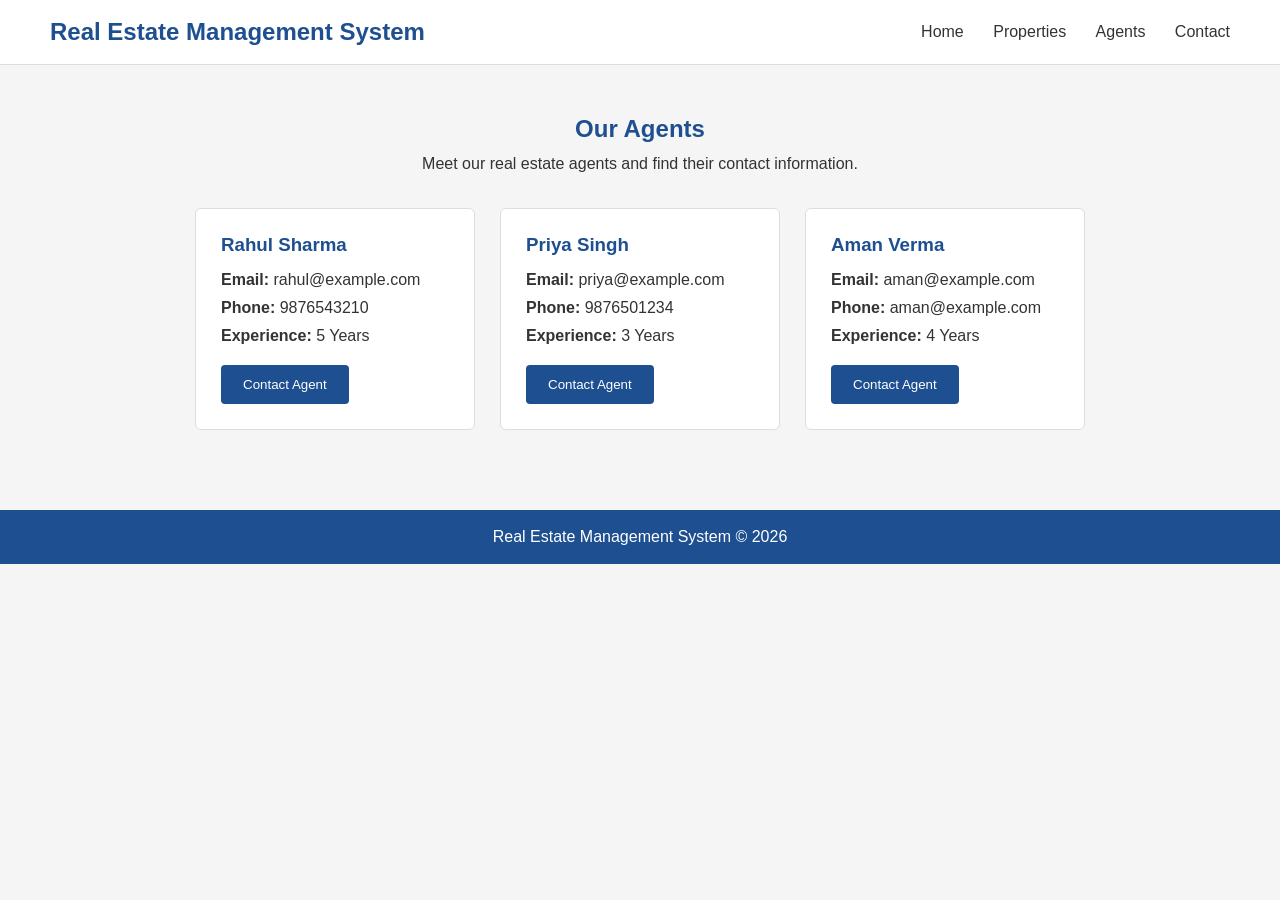
==== frontend/agents.html @ 845c9cf4 "Add Real Estate Management System project" ====
<!DOCTYPE html>
<html lang="en">
<head>
    <meta charset="UTF-8">
    <meta name="viewport" content="width=device-width, initial-scale=1.0">

    <title>Agents - Real Estate Management System</title>

    <link rel="stylesheet" href="style.css">
</head>

<body>

    <header>
        <h2>Real Estate Management System</h2>

        <nav>
    <a href="index.html">Home</a>
    <a href="properties.html">Properties</a>
    <a href="agents.html">Agents</a>
    <a href="contact.html">Contact</a>
</nav>
    </header>


    <main>

        <section class="properties">

            <h1>Our Agents</h1>

            <p>
                Meet our real estate agents and find their contact information.
            </p>


            <div class="property-list">

                <div class="property-card">
                    <h3>Rahul Sharma</h3>

                    <p><strong>Email:</strong> rahul@example.com</p>
                    <p><strong>Phone:</strong> 9876543210</p>
                    <p><strong>Experience:</strong> 5 Years</p>

                    <button>Contact Agent</button>
                </div>


                <div class="property-card">
                    <h3>Priya Singh</h3>

                    <p><strong>Email:</strong> priya@example.com</p>
                    <p><strong>Phone:</strong> 9876501234</p>
                    <p><strong>Experience:</strong> 3 Years</p>

                    <button>Contact Agent</button>
                </div>


                <div class="property-card">
                    <h3>Aman Verma</h3>

                    <p><strong>Email:</strong> aman@example.com</p>
                    <p><strong>Phone:</strong> aman@example.com</p>
                    <p><strong>Experience:</strong> 4 Years</p>

                    <button>Contact Agent</button>
                </div>

            </div>

        </section>

    </main>


    <footer>
        <p>Real Estate Management System © 2026</p>
    </footer>

</body>
</html>
---- frontend/style.css ----
* {
    margin: 0;
    padding: 0;
    box-sizing: border-box;
}

body {
    font-family: Arial, sans-serif;
    background-color: #f5f5f5;
    color: #333;
}

/* Header */

header {
    background-color: white;
    padding: 18px 50px;
    display: flex;
    justify-content: space-between;
    align-items: center;
    border-bottom: 1px solid #ddd;
}

header h2 {
    color: #1d4f91;
}

nav a {
    text-decoration: none;
    color: #333;
    margin-left: 25px;
}

nav a:hover {
    color: #1d4f91;
}

/* Home Page */

.home {
    min-height: 430px;
    padding: 70px 50px;
    background-color: #e9f1f8;
}

.home h1 {
    font-size: 42px;
    color: #1d4f91;
    margin-bottom: 15px;
}

.home p {
    max-width: 550px;
    font-size: 18px;
    line-height: 1.6;
    margin-bottom: 25px;
}

button {
    background-color: #1d4f91;
    color: white;
    border: none;
    padding: 12px 22px;
    border-radius: 4px;
    cursor: pointer;
}

button:hover {
    background-color: #163d70;
}

/* About Section */

.about {
    background-color: white;
    padding: 45px 50px;
    text-align: center;
}

.about h2 {
    color: #1d4f91;
    margin-bottom: 15px;
}

.about > p {
    margin-bottom: 30px;
}

.boxes {
    display: flex;
    justify-content: center;
    gap: 25px;
}

.box {
    width: 250px;
    padding: 25px;
    background-color: #f5f5f5;
    border: 1px solid #ddd;
    border-radius: 6px;
}

.box h3 {
    color: #1d4f91;
    margin-bottom: 10px;
}

/* Properties Page */

.properties {
    padding: 50px;
    text-align: center;
}

.properties h1 {
    color: #1d4f91;
    margin-bottom: 12px;
}

.properties > p {
    margin-bottom: 35px;
}

.property-list {
    display: flex;
    justify-content: center;
    gap: 25px;
    flex-wrap: wrap;
}

.property-card {
    background-color: white;
    width: 280px;
    padding: 25px;
    text-align: left;
    border: 1px solid #ddd;
    border-radius: 6px;
}

.property-card h3 {
    color: #1d4f91;
    margin-bottom: 15px;
}

.property-card p {
    margin-bottom: 10px;
}

.property-card button {
    margin-top: 10px;
}

/* Footer */

footer {
    background-color: #1d4f91;
    color: white;
    text-align: center;
    padding: 18px;
    margin-top: 30px;
}

/* Mobile */

@media (max-width: 700px) {

    header {
        flex-direction: column;
        gap: 15px;
        padding: 18px;
    }

    nav a {
        margin: 0 7px;
    }

    .home {
        padding: 50px 25px;
    }

    .home h1 {
        font-size: 32px;
    }

    .boxes {
        flex-direction: column;
        align-items: center;
    }

    .property-list {
        flex-direction: column;
        align-items: center;
    }

    .property-card {
        width: 90%;
    }
}
/* Contact Page */

.contact-section {
    padding: 50px;
    background-color: #f5f5f5;
}

.contact-heading {
    text-align: center;
    margin-bottom: 35px;
}

.contact-heading h1 {
    color: #1d4f91;
    margin-bottom: 10px;
}

.contact-heading p {
    max-width: 600px;
    margin: auto;
    line-height: 1.6;
}

.contact-container {
    max-width: 950px;
    margin: auto;
    display: flex;
    gap: 30px;
}

.contact-info,
.contact-form {
    background-color: white;
    padding: 30px;
    border: 1px solid #ddd;
    border-radius: 6px;
    flex: 1;
}

.contact-info h2,
.contact-form h2 {
    color: #1d4f91;
    margin-bottom: 15px;
}

.contact-info > p {
    line-height: 1.6;
    margin-bottom: 25px;
}

.info-box {
    margin-bottom: 18px;
}

.info-box h3 {
    color: #1d4f91;
    margin-bottom: 5px;
}

.contact-form form {
    display: flex;
    flex-direction: column;
}

.contact-form label {
    margin-bottom: 6px;
    margin-top: 12px;
}

.contact-form input,
.contact-form textarea {
    padding: 11px;
    border: 1px solid #ccc;
    border-radius: 4px;
    font-family: Arial, sans-serif;
}

.contact-form textarea {
    resize: vertical;
}

.contact-form button {
    margin-top: 20px;
}


/* Contact page on small screens */

@media (max-width: 700px) {

    .contact-section {
        padding: 30px 20px;
    }

    .contact-container {
        flex-direction: column;
    }
}
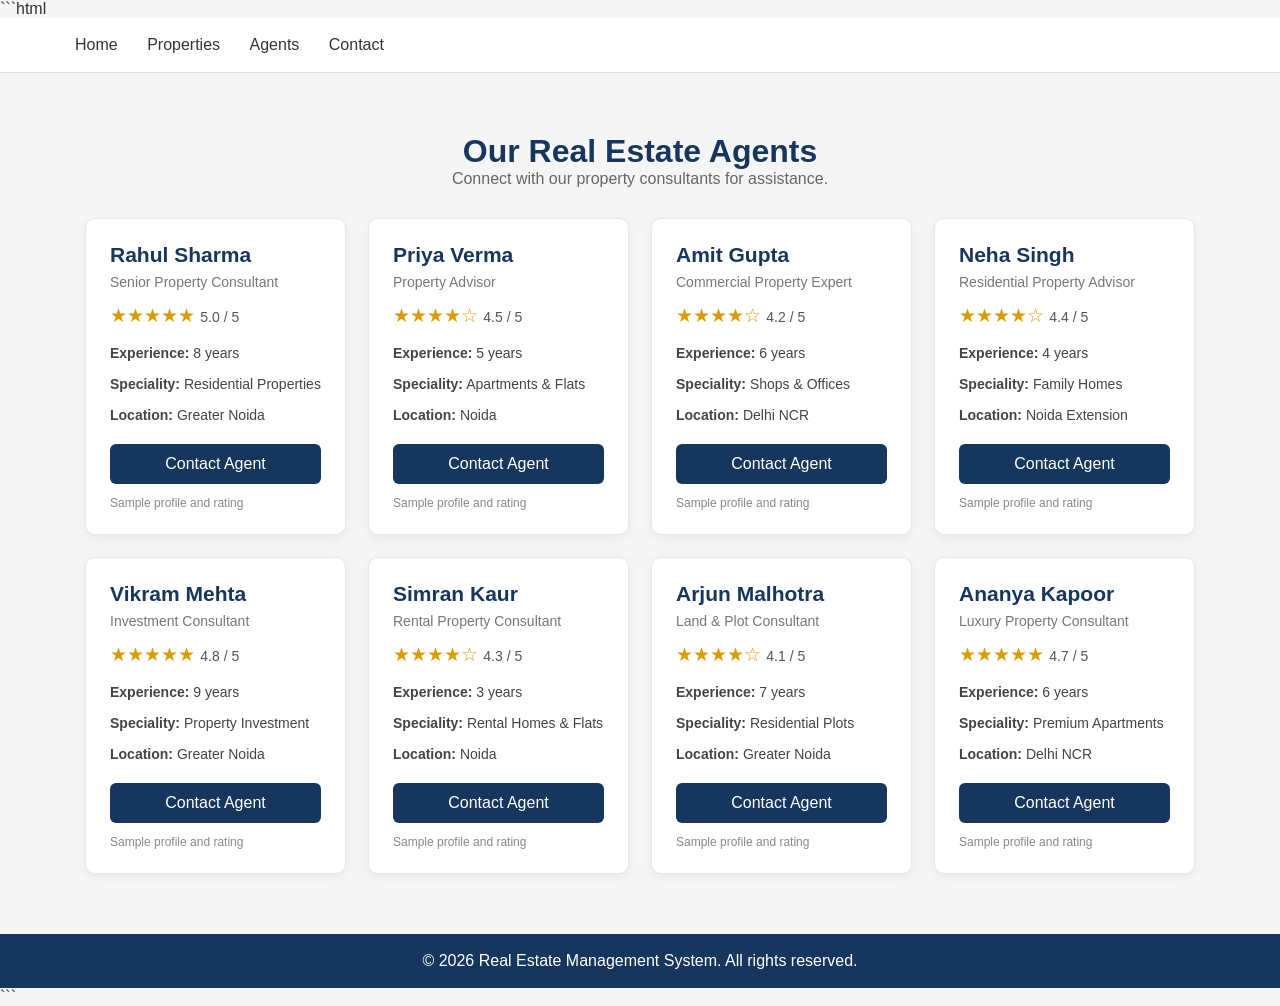
==== commit 4db43e5e: "Fix Java package errors and update backend" ====
--- a/frontend/agents.html
+++ b/frontend/agents.html
@@ -1,83 +1,228 @@
+```html
 <!DOCTYPE html>
 <html lang="en">
 <head>
     <meta charset="UTF-8">
     <meta name="viewport" content="width=device-width, initial-scale=1.0">
-
-    <title>Agents - Real Estate Management System</title>
-
+    <title>Our Agents | Real Estate Management System</title>
     <link rel="stylesheet" href="style.css">
+
+    <style>
+        .agents-section {
+            max-width: 1150px;
+            margin: 40px auto;
+            padding: 20px;
+        }
+
+        .agents-heading {
+            text-align: center;
+            margin-bottom: 30px;
+        }
+
+        .agents-heading h1 {
+            color: #17365d;
+            font-size: 32px;
+        }
+
+        .agents-heading p {
+            color: #666;
+        }
+
+        .agents-grid {
+            display: grid;
+            grid-template-columns: repeat(auto-fit, minmax(260px, 1fr));
+            gap: 22px;
+        }
+
+        .agent-card {
+            background: #fff;
+            border: 1px solid #e5e8ed;
+            border-radius: 10px;
+            padding: 24px;
+            box-shadow: 0 3px 10px rgba(0, 0, 0, 0.05);
+            transition: transform 0.2s;
+        }
+
+        .agent-card:hover {
+            transform: translateY(-4px);
+        }
+
+        .agent-card h2 {
+            color: #17365d;
+            font-size: 21px;
+            margin: 0 0 7px;
+        }
+
+        .agent-role {
+            color: #777;
+            font-size: 14px;
+            margin-bottom: 14px;
+        }
+
+        .rating {
+            color: #d99b00;
+            font-size: 19px;
+            margin-bottom: 16px;
+        }
+
+        .rating span {
+            color: #555;
+            font-size: 14px;
+        }
+
+        .agent-detail {
+            color: #444;
+            margin: 10px 0;
+            font-size: 14px;
+            line-height: 1.5;
+        }
+
+        .agent-btn {
+            display: block;
+            text-align: center;
+            background: #17365d;
+            color: white;
+            text-decoration: none;
+            padding: 11px;
+            border-radius: 6px;
+            margin-top: 18px;
+        }
+
+        .agent-btn:hover {
+            background: #285488;
+        }
+
+        .demo-note {
+            font-size: 12px;
+            color: #888;
+            margin-top: 12px;
+        }
+
+        footer {
+            background: #17365d;
+            color: white;
+            text-align: center;
+            padding: 18px;
+            margin-top: 35px;
+        }
+    </style>
 </head>
 
 <body>
 
     <header>
-        <h2>Real Estate Management System</h2>
-
         <nav>
-    <a href="index.html">Home</a>
-    <a href="properties.html">Properties</a>
-    <a href="agents.html">Agents</a>
-    <a href="contact.html">Contact</a>
-</nav>
+            <a href="index.html">Home</a>
+            <a href="properties.html">Properties</a>
+            <a href="agents.html">Agents</a>
+            <a href="contact.html">Contact</a>
+        </nav>
     </header>
 
-
-    <main>
-
-        <section class="properties">
-
-            <h1>Our Agents</h1>
-
-            <p>
-                Meet our real estate agents and find their contact information.
-            </p>
-
-
-            <div class="property-list">
-
-                <div class="property-card">
-                    <h3>Rahul Sharma</h3>
-
-                    <p><strong>Email:</strong> rahul@example.com</p>
-                    <p><strong>Phone:</strong> 9876543210</p>
-                    <p><strong>Experience:</strong> 5 Years</p>
-
-                    <button>Contact Agent</button>
-                </div>
-
-
-                <div class="property-card">
-                    <h3>Priya Singh</h3>
-
-                    <p><strong>Email:</strong> priya@example.com</p>
-                    <p><strong>Phone:</strong> 9876501234</p>
-                    <p><strong>Experience:</strong> 3 Years</p>
-
-                    <button>Contact Agent</button>
-                </div>
-
-
-                <div class="property-card">
-                    <h3>Aman Verma</h3>
-
-                    <p><strong>Email:</strong> aman@example.com</p>
-                    <p><strong>Phone:</strong> aman@example.com</p>
-                    <p><strong>Experience:</strong> 4 Years</p>
-
-                    <button>Contact Agent</button>
-                </div>
-
-            </div>
-
-        </section>
-
-    </main>
-
+    <section class="agents-section">
+
+        <div class="agents-heading">
+            <h1>Our Real Estate Agents</h1>
+            <p>Connect with our property consultants for assistance.</p>
+        </div>
+
+        <div class="agents-grid">
+
+            <article class="agent-card">
+                <h2>Rahul Sharma</h2>
+                <p class="agent-role">Senior Property Consultant</p>
+                <div class="rating">★★★★★ <span>5.0 / 5</span></div>
+                <p class="agent-detail"><strong>Experience:</strong> 8 years</p>
+                <p class="agent-detail"><strong>Speciality:</strong> Residential Properties</p>
+                <p class="agent-detail"><strong>Location:</strong> Greater Noida</p>
+                <a class="agent-btn" href="contact.html">Contact Agent</a>
+                <p class="demo-note">Sample profile and rating</p>
+            </article>
+
+            <article class="agent-card">
+                <h2>Priya Verma</h2>
+                <p class="agent-role">Property Advisor</p>
+                <div class="rating">★★★★☆ <span>4.5 / 5</span></div>
+                <p class="agent-detail"><strong>Experience:</strong> 5 years</p>
+                <p class="agent-detail"><strong>Speciality:</strong> Apartments & Flats</p>
+                <p class="agent-detail"><strong>Location:</strong> Noida</p>
+                <a class="agent-btn" href="contact.html">Contact Agent</a>
+                <p class="demo-note">Sample profile and rating</p>
+            </article>
+
+            <article class="agent-card">
+                <h2>Amit Gupta</h2>
+                <p class="agent-role">Commercial Property Expert</p>
+                <div class="rating">★★★★☆ <span>4.2 / 5</span></div>
+                <p class="agent-detail"><strong>Experience:</strong> 6 years</p>
+                <p class="agent-detail"><strong>Speciality:</strong> Shops & Offices</p>
+                <p class="agent-detail"><strong>Location:</strong> Delhi NCR</p>
+                <a class="agent-btn" href="contact.html">Contact Agent</a>
+                <p class="demo-note">Sample profile and rating</p>
+            </article>
+
+            <article class="agent-card">
+                <h2>Neha Singh</h2>
+                <p class="agent-role">Residential Property Advisor</p>
+                <div class="rating">★★★★☆ <span>4.4 / 5</span></div>
+                <p class="agent-detail"><strong>Experience:</strong> 4 years</p>
+                <p class="agent-detail"><strong>Speciality:</strong> Family Homes</p>
+                <p class="agent-detail"><strong>Location:</strong> Noida Extension</p>
+                <a class="agent-btn" href="contact.html">Contact Agent</a>
+                <p class="demo-note">Sample profile and rating</p>
+            </article>
+
+            <article class="agent-card">
+                <h2>Vikram Mehta</h2>
+                <p class="agent-role">Investment Consultant</p>
+                <div class="rating">★★★★★ <span>4.8 / 5</span></div>
+                <p class="agent-detail"><strong>Experience:</strong> 9 years</p>
+                <p class="agent-detail"><strong>Speciality:</strong> Property Investment</p>
+                <p class="agent-detail"><strong>Location:</strong> Greater Noida</p>
+                <a class="agent-btn" href="contact.html">Contact Agent</a>
+                <p class="demo-note">Sample profile and rating</p>
+            </article>
+
+            <article class="agent-card">
+                <h2>Simran Kaur</h2>
+                <p class="agent-role">Rental Property Consultant</p>
+                <div class="rating">★★★★☆ <span>4.3 / 5</span></div>
+                <p class="agent-detail"><strong>Experience:</strong> 3 years</p>
+                <p class="agent-detail"><strong>Speciality:</strong> Rental Homes & Flats</p>
+                <p class="agent-detail"><strong>Location:</strong> Noida</p>
+                <a class="agent-btn" href="contact.html">Contact Agent</a>
+                <p class="demo-note">Sample profile and rating</p>
+            </article>
+
+            <article class="agent-card">
+                <h2>Arjun Malhotra</h2>
+                <p class="agent-role">Land & Plot Consultant</p>
+                <div class="rating">★★★★☆ <span>4.1 / 5</span></div>
+                <p class="agent-detail"><strong>Experience:</strong> 7 years</p>
+                <p class="agent-detail"><strong>Speciality:</strong> Residential Plots</p>
+                <p class="agent-detail"><strong>Location:</strong> Greater Noida</p>
+                <a class="agent-btn" href="contact.html">Contact Agent</a>
+                <p class="demo-note">Sample profile and rating</p>
+            </article>
+
+            <article class="agent-card">
+                <h2>Ananya Kapoor</h2>
+                <p class="agent-role">Luxury Property Consultant</p>
+                <div class="rating">★★★★★ <span>4.7 / 5</span></div>
+                <p class="agent-detail"><strong>Experience:</strong> 6 years</p>
+                <p class="agent-detail"><strong>Speciality:</strong> Premium Apartments</p>
+                <p class="agent-detail"><strong>Location:</strong> Delhi NCR</p>
+                <a class="agent-btn" href="contact.html">Contact Agent</a>
+                <p class="demo-note">Sample profile and rating</p>
+            </article>
+
+        </div>
+    </section>
 
     <footer>
-        <p>Real Estate Management System © 2026</p>
+        <p>&copy; 2026 Real Estate Management System. All rights reserved.</p>
     </footer>
 
 </body>
-</html>+</html>
+```
